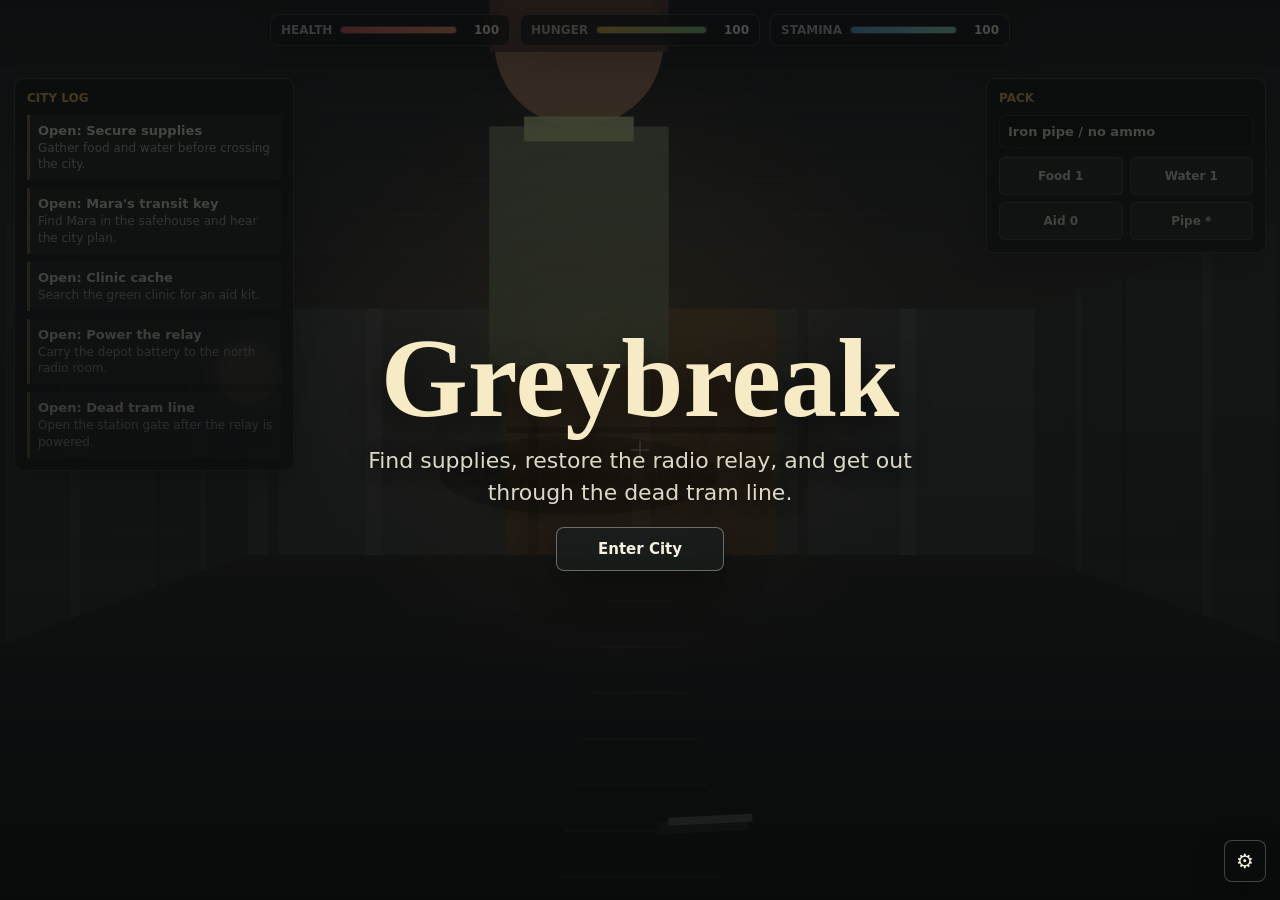
==== outputs/index.html @ 0ed9ef79 "Create Greybreak browser game" ====
<!doctype html>
<html lang="en">
  <head>
    <meta charset="utf-8">
    <meta name="viewport" content="width=device-width, initial-scale=1">
    <title>Greybreak: Abandoned City</title>
    <link rel="stylesheet" href="style.css">
  </head>
  <body>
    <main id="shell">
      <canvas id="game" aria-label="Greybreak abandoned city game"></canvas>

      <section id="topHud" class="hud-strip" aria-label="Player condition">
        <div class="stat">
          <span class="stat-label">Health</span>
          <div class="bar"><span id="healthBar"></span></div>
          <strong id="healthText">100</strong>
        </div>
        <div class="stat">
          <span class="stat-label">Hunger</span>
          <div class="bar"><span id="hungerBar"></span></div>
          <strong id="hungerText">100</strong>
        </div>
        <div class="stat">
          <span class="stat-label">Stamina</span>
          <div class="bar"><span id="staminaBar"></span></div>
          <strong id="staminaText">100</strong>
        </div>
      </section>

      <aside id="questPanel" class="panel">
        <div class="panel-title">City Log</div>
        <div id="quests"></div>
      </aside>

      <aside id="inventoryPanel" class="panel">
        <div class="panel-title">Pack</div>
        <div id="weapon"></div>
        <div id="inventory"></div>
      </aside>

      <div id="prompt"></div>
      <div id="messageLog" aria-live="polite"></div>

      <div id="reticle" aria-hidden="true">
        <span></span>
        <span></span>
      </div>

      <button id="settingsButton" class="icon-button" type="button" aria-label="Open settings" title="Settings">
        <span aria-hidden="true">⚙</span>
      </button>

      <section id="settingsOverlay" class="settings-modal hidden" aria-label="Game settings">
        <div class="settings-window">
          <header class="settings-header">
            <div>
              <div class="panel-title">Settings</div>
              <h2>Game and controls</h2>
            </div>
            <button id="closeSettingsButton" class="icon-button" type="button" aria-label="Close settings" title="Close settings">×</button>
          </header>

          <div class="settings-grid">
            <label class="setting-row" for="mouseSensitivity">
              <span>Mouse sensitivity</span>
              <output id="mouseSensitivityValue">1.0</output>
              <input id="mouseSensitivity" type="range" min="0.5" max="2" step="0.1">
            </label>

            <label class="setting-check" for="soundEnabled">
              <input id="soundEnabled" type="checkbox">
              <span>Sound effects</span>
            </label>

            <label class="setting-check" for="showHud">
              <input id="showHud" type="checkbox">
              <span>Show HUD panels</span>
            </label>

            <div class="controls-list" id="controlsList" aria-label="Controls list"></div>
          </div>

          <footer class="settings-actions">
            <button id="resetSettingsButton" type="button">Reset Defaults</button>
            <button id="saveSettingsButton" type="button">Save Settings</button>
          </footer>
        </div>
      </section>

      <section id="startOverlay" class="overlay">
        <div class="brand">Greybreak</div>
        <p>Find supplies, restore the radio relay, and get out through the dead tram line.</p>
        <button id="startButton" type="button">Enter City</button>
      </section>

      <section id="endOverlay" class="overlay hidden">
        <div id="endTitle" class="brand">Signal Sent</div>
        <p id="endText"></p>
        <button id="restartButton" type="button">Restart Run</button>
      </section>
    </main>

    <script src="game.js"></script>
  </body>
</html>
---- outputs/style.css ----
:root {
  color-scheme: dark;
  font-family: Inter, ui-sans-serif, system-ui, -apple-system, BlinkMacSystemFont, "Segoe UI", sans-serif;
  --ink: #f5f0df;
  --muted: #b8b6ac;
  --glass: rgba(17, 20, 22, 0.72);
  --line: rgba(245, 240, 223, 0.18);
  --red: #d95f5f;
  --gold: #e3bb58;
  --green: #6fc291;
  --cyan: #73b7c9;
}

* {
  box-sizing: border-box;
}

html,
body,
#shell {
  width: 100%;
  height: 100%;
  margin: 0;
  overflow: hidden;
  background: #0e0f0f;
}

body {
  color: var(--ink);
}

#shell {
  position: relative;
}

#game {
  display: block;
  width: 100vw;
  height: 100vh;
  background: #111315;
  image-rendering: pixelated;
}

.hud-strip {
  position: absolute;
  top: 14px;
  left: 50%;
  display: grid;
  width: min(740px, calc(100vw - 28px));
  grid-template-columns: repeat(3, minmax(0, 1fr));
  gap: 10px;
  transform: translateX(-50%);
  pointer-events: none;
}

.stat {
  display: grid;
  grid-template-columns: auto minmax(60px, 1fr) 34px;
  align-items: center;
  gap: 8px;
  min-width: 0;
  padding: 8px 10px;
  border: 1px solid var(--line);
  border-radius: 8px;
  background: var(--glass);
  box-shadow: 0 10px 36px rgba(0, 0, 0, 0.28);
  backdrop-filter: blur(6px);
}

.stat-label,
.stat strong,
.panel-title {
  font-size: 12px;
  font-weight: 800;
  letter-spacing: 0;
  text-transform: uppercase;
}

.stat-label {
  color: var(--muted);
}

.stat strong {
  color: var(--ink);
  text-align: right;
}

.bar {
  height: 8px;
  min-width: 0;
  overflow: hidden;
  border: 1px solid rgba(255, 255, 255, 0.16);
  border-radius: 999px;
  background: rgba(255, 255, 255, 0.08);
}

.bar span {
  display: block;
  width: 100%;
  height: 100%;
  border-radius: inherit;
  transition: width 120ms ease-out;
}

#healthBar {
  background: linear-gradient(90deg, #d95757, #f08f69);
}

#hungerBar {
  background: linear-gradient(90deg, #d8ac42, #7ecb86);
}

#staminaBar {
  background: linear-gradient(90deg, #58a9d9, #8be2c4);
}

.panel {
  position: absolute;
  top: 78px;
  width: min(280px, calc(50vw - 22px));
  max-height: calc(100vh - 160px);
  overflow: hidden;
  padding: 12px;
  border: 1px solid var(--line);
  border-radius: 8px;
  background: var(--glass);
  box-shadow: 0 16px 44px rgba(0, 0, 0, 0.32);
  backdrop-filter: blur(8px);
}

#questPanel {
  left: 14px;
}

#inventoryPanel {
  right: 14px;
}

.panel-title {
  margin-bottom: 10px;
  color: var(--gold);
}

#quests {
  display: grid;
  gap: 8px;
}

.quest {
  display: grid;
  gap: 2px;
  padding: 8px;
  border-left: 3px solid rgba(227, 187, 88, 0.5);
  background: rgba(255, 255, 255, 0.055);
}

.quest.complete {
  border-left-color: var(--green);
  opacity: 0.74;
}

.quest-title {
  font-size: 13px;
  font-weight: 800;
}

.quest-text {
  color: var(--muted);
  font-size: 12px;
  line-height: 1.35;
}

#weapon {
  margin-bottom: 9px;
  padding: 8px;
  border: 1px solid rgba(255, 255, 255, 0.12);
  border-radius: 6px;
  background: rgba(0, 0, 0, 0.16);
  font-size: 13px;
  font-weight: 800;
}

#inventory {
  display: grid;
  grid-template-columns: repeat(2, minmax(0, 1fr));
  gap: 7px;
}

#inventory button {
  min-height: 38px;
  padding: 8px;
  border: 1px solid rgba(255, 255, 255, 0.16);
  border-radius: 6px;
  color: var(--ink);
  background: rgba(255, 255, 255, 0.075);
  font: inherit;
  font-size: 12px;
  font-weight: 800;
  cursor: pointer;
}

#inventory button:hover,
#inventory button:focus-visible,
.overlay button:hover,
.overlay button:focus-visible {
  border-color: rgba(115, 183, 201, 0.9);
  background: rgba(115, 183, 201, 0.18);
  outline: none;
}

#prompt {
  position: absolute;
  bottom: 118px;
  left: 50%;
  max-width: min(560px, calc(100vw - 28px));
  padding: 9px 12px;
  border: 1px solid rgba(245, 240, 223, 0.2);
  border-radius: 8px;
  color: var(--ink);
  background: rgba(8, 10, 10, 0.72);
  box-shadow: 0 10px 30px rgba(0, 0, 0, 0.34);
  font-size: 14px;
  font-weight: 800;
  text-align: center;
  transform: translateX(-50%);
  opacity: 0;
  pointer-events: none;
  transition: opacity 100ms ease;
}

#prompt.visible {
  opacity: 1;
}

#messageLog {
  position: absolute;
  bottom: 18px;
  left: 50%;
  display: grid;
  width: min(650px, calc(100vw - 28px));
  gap: 5px;
  transform: translateX(-50%);
  pointer-events: none;
}

.message {
  padding: 8px 10px;
  border-left: 3px solid var(--cyan);
  border-radius: 6px;
  color: var(--ink);
  background: rgba(9, 11, 12, 0.72);
  box-shadow: 0 8px 26px rgba(0, 0, 0, 0.22);
  font-size: 13px;
}

#reticle {
  position: absolute;
  inset: 0;
  display: grid;
  place-items: center;
  pointer-events: none;
}

#reticle span {
  position: absolute;
  background: rgba(245, 240, 223, 0.78);
  box-shadow: 0 0 8px rgba(0, 0, 0, 0.7);
}

#reticle span:first-child {
  width: 18px;
  height: 2px;
}

#reticle span:last-child {
  width: 2px;
  height: 18px;
}

.icon-button {
  display: grid;
  place-items: center;
  width: 42px;
  height: 42px;
  border: 1px solid rgba(245, 240, 223, 0.24);
  border-radius: 8px;
  color: var(--ink);
  background: rgba(12, 14, 14, 0.72);
  box-shadow: 0 10px 32px rgba(0, 0, 0, 0.28);
  font: inherit;
  font-size: 20px;
  font-weight: 900;
  line-height: 1;
  cursor: pointer;
}

.icon-button:hover,
.icon-button:focus-visible {
  border-color: rgba(115, 183, 201, 0.9);
  background: rgba(115, 183, 201, 0.18);
  outline: none;
}

#settingsButton {
  position: absolute;
  right: 14px;
  bottom: 18px;
  z-index: 8;
}

.settings-modal {
  position: absolute;
  inset: 0;
  z-index: 20;
  display: grid;
  place-items: center;
  padding: 18px;
  background: rgba(5, 7, 7, 0.58);
  backdrop-filter: blur(5px);
}

.settings-modal.hidden {
  display: none;
}

.settings-window {
  width: min(760px, 100%);
  max-height: min(700px, calc(100vh - 36px));
  overflow: auto;
  padding: 16px;
  border: 1px solid rgba(245, 240, 223, 0.22);
  border-radius: 8px;
  background: rgba(16, 19, 20, 0.95);
  box-shadow: 0 24px 70px rgba(0, 0, 0, 0.48);
}

.settings-header,
.settings-actions {
  display: flex;
  align-items: center;
  justify-content: space-between;
  gap: 14px;
}

.settings-header h2 {
  margin: 0;
  color: var(--ink);
  font-size: 24px;
  line-height: 1.1;
}

.settings-grid {
  display: grid;
  gap: 12px;
  margin-top: 16px;
}

.setting-row,
.setting-check,
.control-row {
  display: grid;
  gap: 8px;
  padding: 11px;
  border: 1px solid rgba(245, 240, 223, 0.12);
  border-radius: 8px;
  background: rgba(255, 255, 255, 0.055);
}

.setting-row {
  grid-template-columns: 1fr auto;
}

.setting-row input {
  grid-column: 1 / -1;
  width: 100%;
}

.setting-row span,
.setting-check span,
.control-label {
  color: var(--ink);
  font-size: 13px;
  font-weight: 800;
}

.setting-row output {
  color: var(--cyan);
  font-size: 13px;
  font-weight: 900;
}

.setting-check {
  grid-template-columns: 20px 1fr;
  align-items: center;
}

.setting-check input {
  width: 18px;
  height: 18px;
  accent-color: var(--cyan);
}

.controls-list {
  display: grid;
  grid-template-columns: repeat(2, minmax(0, 1fr));
  gap: 10px;
}

.control-row {
  grid-template-columns: 1fr minmax(108px, auto);
  align-items: center;
}

.control-button,
.settings-actions button {
  min-height: 38px;
  padding: 8px 12px;
  border: 1px solid rgba(245, 240, 223, 0.18);
  border-radius: 6px;
  color: var(--ink);
  background: rgba(255, 255, 255, 0.07);
  font: inherit;
  font-size: 12px;
  font-weight: 900;
  cursor: pointer;
}

.control-button.listening {
  border-color: var(--gold);
  color: #141514;
  background: var(--gold);
}

.settings-actions {
  margin-top: 16px;
}

.settings-actions button:last-child {
  border-color: rgba(115, 183, 201, 0.5);
  background: rgba(115, 183, 201, 0.2);
}

.hud-hidden #topHud,
.hud-hidden #questPanel,
.hud-hidden #inventoryPanel,
.hud-hidden #prompt,
.hud-hidden #messageLog {
  display: none;
}

.overlay {
  position: absolute;
  inset: 0;
  display: grid;
  align-content: center;
  justify-items: center;
  gap: 18px;
  padding: 24px;
  background:
    linear-gradient(180deg, rgba(9, 10, 10, 0.44), rgba(9, 10, 10, 0.78)),
    radial-gradient(circle at 48% 42%, rgba(227, 187, 88, 0.14), transparent 38%),
    rgba(11, 12, 12, 0.5);
  text-align: center;
}

.overlay.hidden {
  display: none;
}

.brand {
  color: #f6ebc5;
  font-family: Georgia, "Times New Roman", serif;
  font-size: clamp(48px, 9vw, 112px);
  font-weight: 900;
  line-height: 0.88;
  text-shadow: 0 12px 35px rgba(0, 0, 0, 0.72);
}

.overlay p {
  width: min(620px, 100%);
  margin: 0;
  color: #ddd8c6;
  font-size: clamp(16px, 2.3vw, 22px);
  line-height: 1.45;
  text-shadow: 0 3px 18px rgba(0, 0, 0, 0.9);
}

.overlay button {
  min-width: 168px;
  padding: 12px 20px;
  border: 1px solid rgba(245, 240, 223, 0.38);
  border-radius: 8px;
  color: var(--ink);
  background: rgba(24, 30, 29, 0.76);
  box-shadow: 0 14px 40px rgba(0, 0, 0, 0.38);
  font: inherit;
  font-size: 15px;
  font-weight: 900;
  cursor: pointer;
}

@media (max-width: 820px) {
  .hud-strip {
    top: 10px;
    grid-template-columns: 1fr;
    gap: 6px;
    width: min(360px, calc(100vw - 20px));
  }

  .stat {
    padding: 6px 8px;
  }

  .panel {
    top: auto;
    bottom: 78px;
    width: calc(50vw - 14px);
    max-height: 28vh;
    padding: 9px;
  }

  #questPanel {
    left: 8px;
  }

  #inventoryPanel {
    right: 8px;
  }

  #inventory {
    grid-template-columns: 1fr;
  }

  #prompt {
    bottom: 36vh;
  }

  #messageLog {
    bottom: 8px;
  }

  #settingsButton {
    right: 8px;
    bottom: 8px;
  }

  .controls-list {
    grid-template-columns: 1fr;
  }

  .control-row {
    grid-template-columns: 1fr;
  }
}
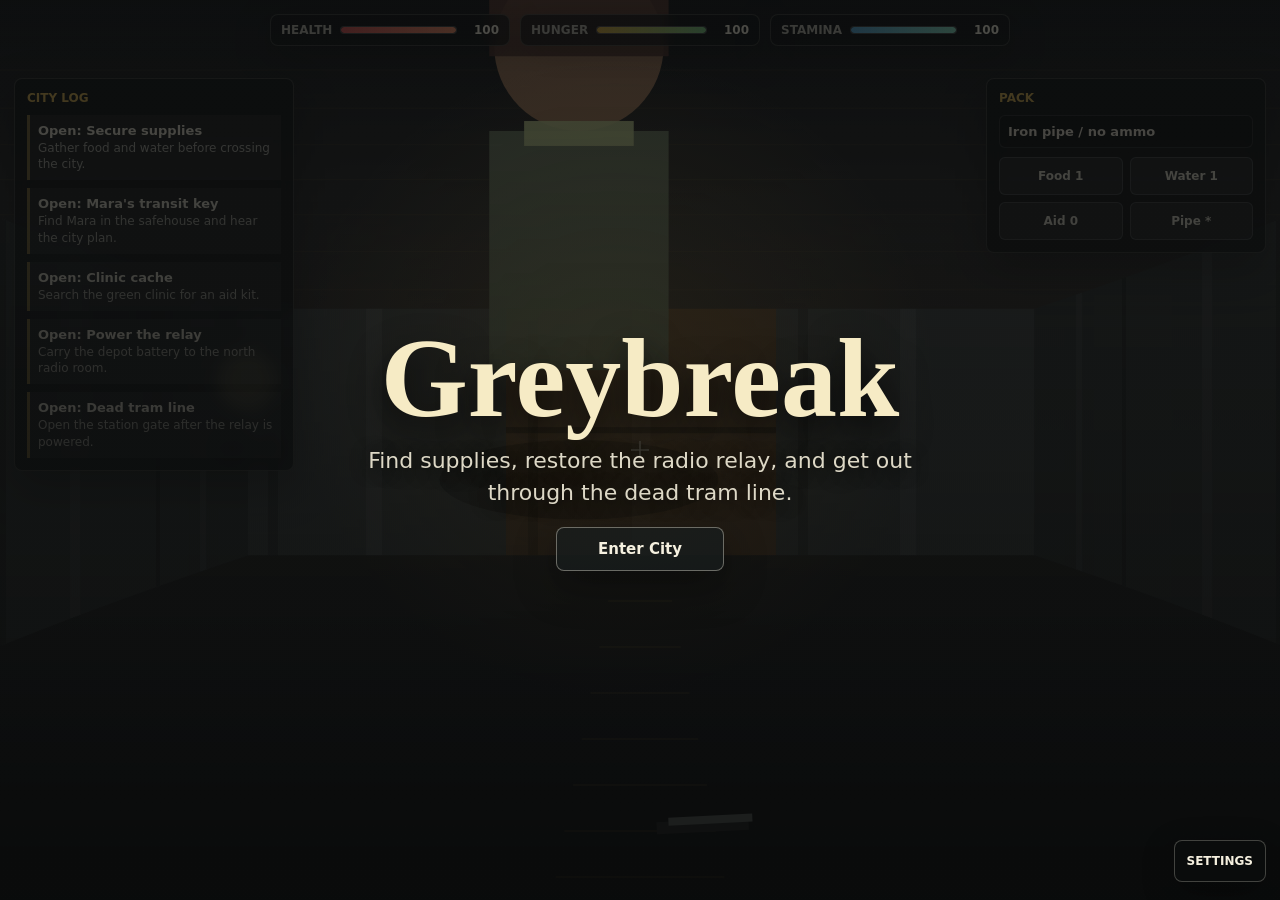
==== commit 5f1cb186: "Add root game launcher" ====
--- a/outputs/index.html
+++ b/outputs/index.html
@@ -48,7 +48,7 @@
       </div>
 
       <button id="settingsButton" class="icon-button" type="button" aria-label="Open settings" title="Settings">
-        <span aria-hidden="true">⚙</span>
+        <span aria-hidden="true">Settings</span>
       </button>
 
       <section id="settingsOverlay" class="settings-modal hidden" aria-label="Game settings">
@@ -58,7 +58,7 @@
               <div class="panel-title">Settings</div>
               <h2>Game and controls</h2>
             </div>
-            <button id="closeSettingsButton" class="icon-button" type="button" aria-label="Close settings" title="Close settings">×</button>
+            <button id="closeSettingsButton" class="icon-button" type="button" aria-label="Close settings" title="Close settings">X</button>
           </header>
 
           <div class="settings-grid">
--- a/outputs/style.css
+++ b/outputs/style.css
@@ -306,6 +306,11 @@
   right: 14px;
   bottom: 18px;
   z-index: 8;
+  width: auto;
+  min-width: 88px;
+  padding: 0 12px;
+  font-size: 12px;
+  text-transform: uppercase;
 }
 
 .settings-modal {
